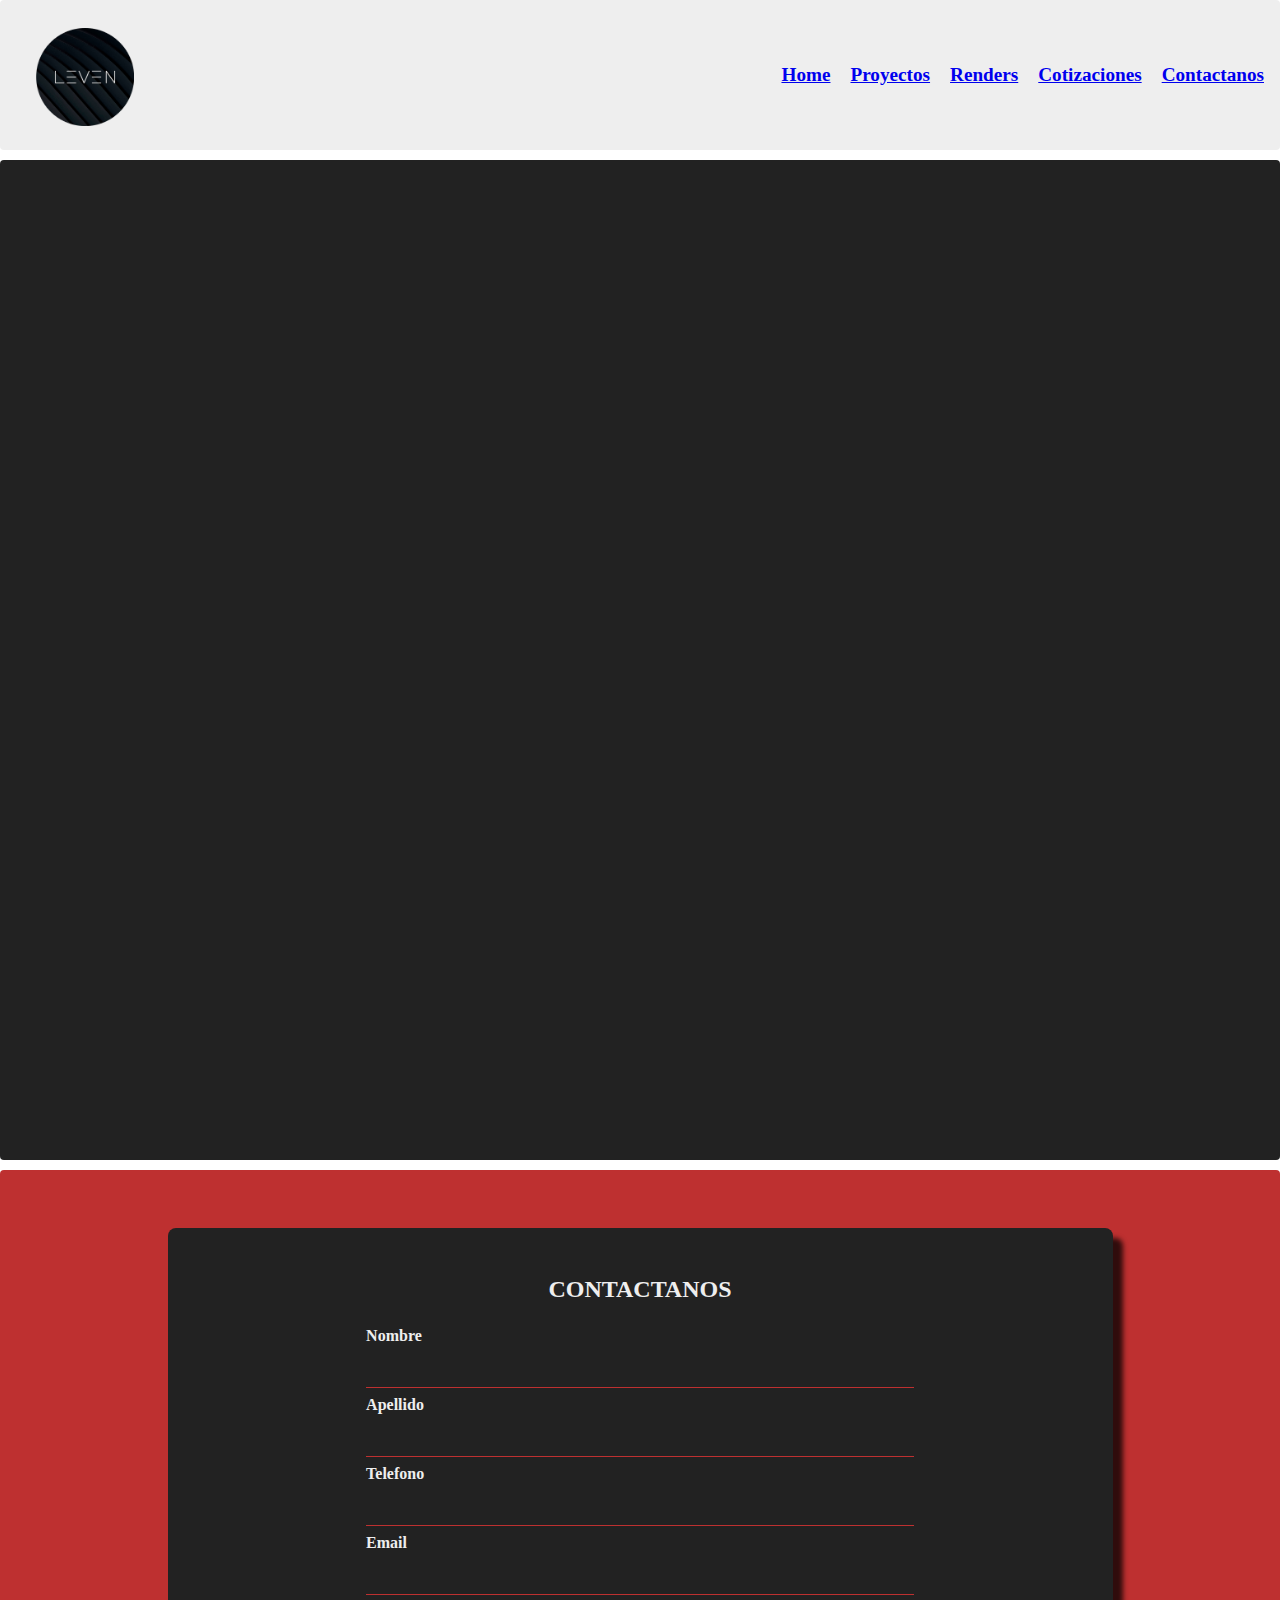
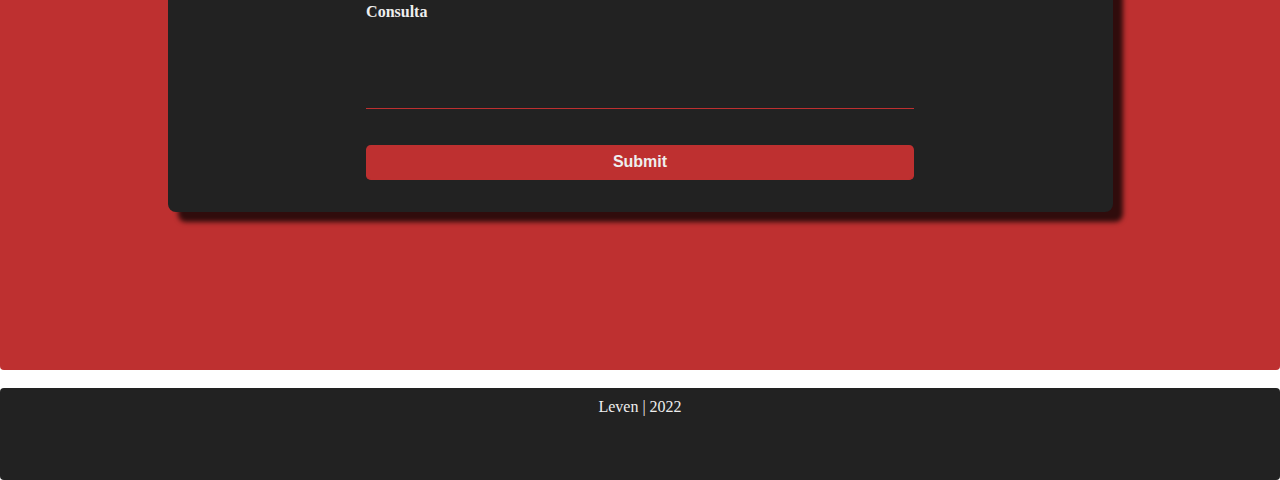
==== contacto.html @ e9b09f8b "Iniciando el repositorio en GIT" ====
<!DOCTYPE html>
<html lang="en">

<head>
    <meta charset="UTF-8">
    <meta http-equiv="X-UA-Compatible" content="IE=edge">
    <meta name="viewport" content="width=device-width, initial-scale=1.0">
    <link rel="stylesheet" href="./estilos/estilos.css">
    <title>Leven</title>
</head>


<body class="Grid-container">
    <header class="header">
        <section class="logo">
            <img class="img" src="./img/WhatsApp-Image-2021-12-13-at-6.41.png" alt="">
        </section>
        <nav class="nav">
            <ul class="nav_ul">
                <li><a href="index.html">Home</a> </li>
                <li><a href="./proyecto.html">Proyectos</a> </li>
                <li><a href="./render.html">Renders</a></li>
                <li><a href="./cotizacion.html">Cotizaciones</a></li>
                <li><a href="./contacto.html">Contactanos</a> </li>
            </ul>

        </nav>
    </header>
    
    <section class="article">
    </section>
    <main class="main">
        <section class="formContainer">
            <h2 class="formContainer__title">CONTACTANOS</h2>
            <form action="#" class="form">
                <label for="nombre" class="form__label">Nombre</label>
                <input type="text" name="nombre" id="nombre" class="form__input">

                <label for="apellido" class="form__label">Apellido</label>
                <input type="text" name="apellido" id="apellido" class="form__input">
                
                <label for="tel" class="form__label">Telefono</label>
                <input type="tel" name="tel" id="tel" class="form__input">

                <label for="mail" class="form__label">Email</label>
                <input type="email" name="mail" id="mail" class="form__input">

                <label for="consulta" class="form__label">Consulta</label>
                <textarea name="consulta" id="consulta" class="form__textarea"></textarea>

                <input type="submit" class="form__input form__input--submit">

        </form>
        </section>
    </main>
    <footer class="footer">
        <a href="https://web.whatsapp.com/" target="_blank"><i class="fab fa-whatsapp"></i></a>
        <p>Leven | 2022</p>
    </footer>
</body>

</html>
---- estilos/estilos.css ----
* {
    box-sizing: border-box;
    margin: 0;
    padding: 0;
}

html {
    height: 100%;
}

body {
    /* fuentes */
    min-height: 100%;
    background-color: white;
}

.Grid-container>* {
    box-shadow: -1px 1px 7px 0px #222222 (0, 0, 0, 0.75);
    border-radius: 4px;
    padding: 10px;
    text-align: center;
}

.header {
    grid-area: header;
    background-color: #EEEEEE;
}

.article {
    grid-area: article;
    background-color:#222222 ;
    height: 100%;
}

.main {
    grid-area: main;
    background-color: #BE3030;
    height: 800px;
}

.footer {
    grid-area: footer;
    background-color: #222222;
}

.Grid-container {
    display: grid;
    gap: 10px;
    grid-template-rows: 150px 1000px 800px 100px;
    grid-template-areas:
        "header header"
        "article article"
        "main main"
        "footer footer";
}

.header {
    text-decoration: none;
    display: grid;
    gap: 5px;
    grid-template-columns: 150px auto;
    grid-template-areas: "logo nav";
}

.nav {
    grid-area: nav;
    background-color: #EEEEEE;
    text-align: end;
    color: #222222;
    text-decoration: none;
    align-items: center;
    justify-content: space-between;
}

.nav_ul {
    text-decoration: none;
    position: absolute;
    top: 3.5rem;
    right: 0;
    right: 0.5rem;
}


.logo {
    grid-area: logo;
    background-color: #EEEEEE;
    margin: 18px;
}
.video {
    width: 1729px;
    height: 95%;

}

.img {
    width: 98px;
    height: 98px;

}

li {
    color: #222222 ;
    text-decoration: none;
    display: inline-block;
    margin: 0.5rem;
    font-size: 1.2rem;
    font-weight: 600;
}

.imagenGrande {
    width: 73%;
    margin: 0.5rem;
    box-shadow: 10px 10px 5px 0px rgba(0, 0, 0, 0.75);
    -webkit-box-shadow: 10px 10px 5px 0px rgba(0, 0, 0, 0.75);
    -moz-box-shadow: 10px 10px 5px 0px rgba(0, 0, 0, 0.75);
}

.formContainer {
    display: grid;
    background-color: #222222;
    width: 75%;
    margin: 3rem auto;
    padding: 1.5rem 1rem;
    border-radius: 0.5rem;
    box-shadow: 10px 10px 5px 0px rgba(0, 0, 0, 0.75);
    -webkit-box-shadow: 10px 10px 5px 0px rgba(0, 0, 0, 0.75);
    -moz-box-shadow: 10px 10px 5px 0px rgba(0, 0, 0, 0.75);
}
.formContainerr{
    display: grid;
    background-color: #BE3030;
    width: 75%;
    margin: 3rem auto;
    padding: 1.5rem 1rem;
    border-radius: 0.5rem;
    box-shadow: 10px 10px 5px 0px rgba(0, 0, 0, 0.75);
    -webkit-box-shadow: 10px 10px 5px 0px rgba(0, 0, 0, 0.75);
    -moz-box-shadow: 10px 10px 5px 0px rgba(0, 0, 0, 0.75);

}

.formContainer__title {
    color: #EEEEEE;
    font-size: 1.5rem;
    text-align: center;
    margin: 1.5rem;
   
}

.form {
    text-align: center;

}
.form__label{
    color: #EEEEEE;
    font-weight: 600;
    text-align: left;
    display: inline-block;
    width: 60%;
}
.form__input, .form__textarea{
    width: 60%;
    margin: 0.5rem;
    padding: 0.5rem;
    background-color: #222222;
    border: none;
    border-bottom: solid 1px #BE3030 ;
    color: #EEEEEE;
    font-size: 1rem;
}
.form__textarea{
    height: 5rem;
    resize: none;
}
.form__input:focus, .form__textarea:focus{
    outline: none;
}
.form__input--submit{
    background-color:#BE3030  ;
    margin-top: 1.5rem;
    border-radius: 0.3rem;
    font-weight: 600;
    cursor: pointer;
}
.form__input--submit:hover{
    background-color:#BE3030  ;
}

.grid {
    display: grid;
    grid-template-columns: repeat(3, 1fr);
    grid-template-rows: repeat(2, 1fr);
    grid-gap: 1.5rem;
    width: 60%;
    margin: 2rem auto;

}

.grid__container__img {
    width: 100%;
}


.footer {
    pad: 1.5rem;
    margin-top: 0.5rem;
    color: #EEEEEE;



}
.titulo2{
    color:#EEEEEE ;
}
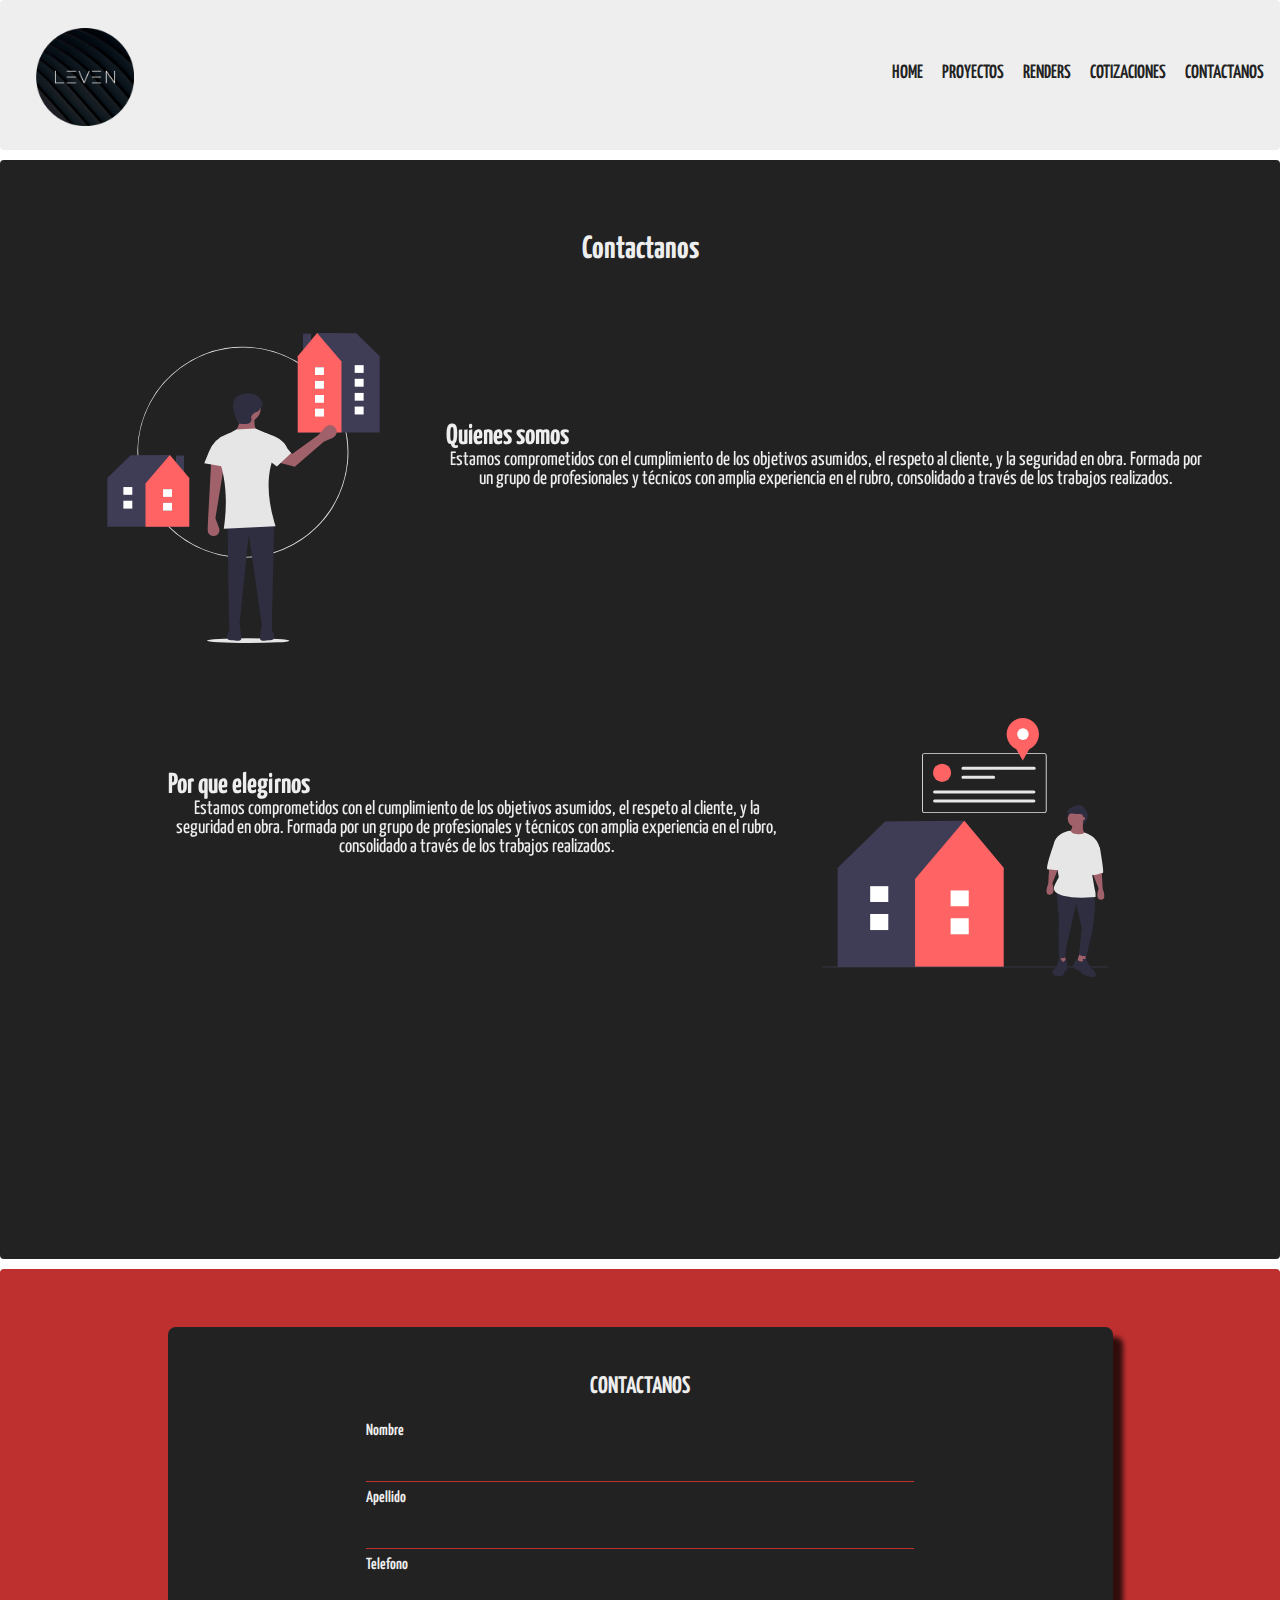
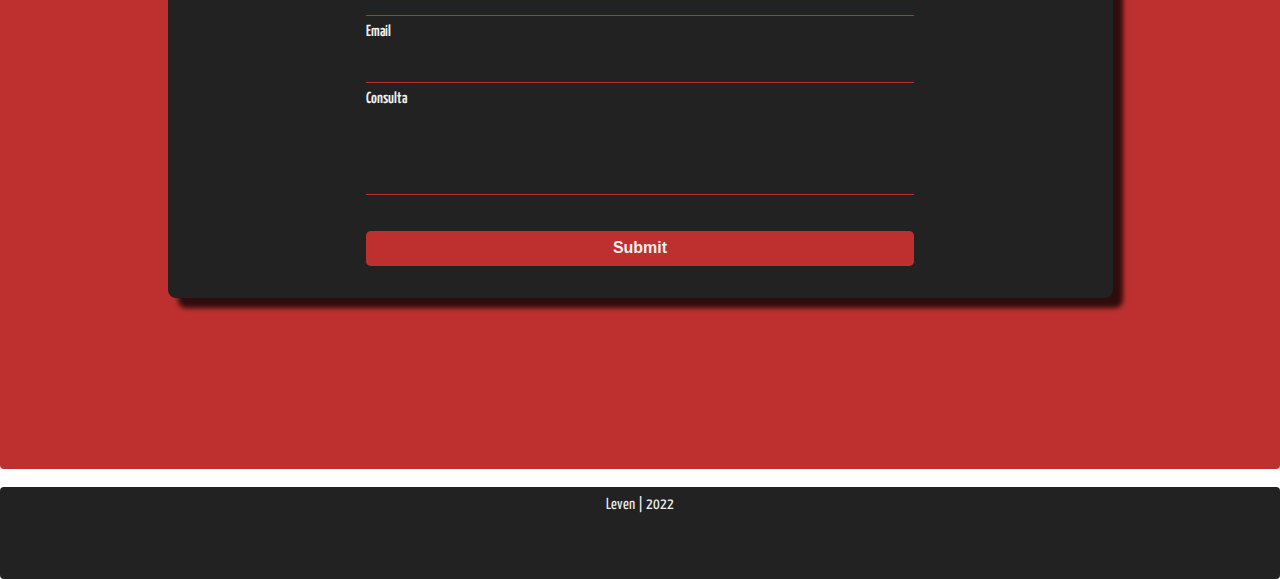
==== commit 02958991: "Iniciando el repositorio en GIT" ====
--- a/contacto.html
+++ b/contacto.html
@@ -6,6 +6,12 @@
     <meta http-equiv="X-UA-Compatible" content="IE=edge">
     <meta name="viewport" content="width=device-width, initial-scale=1.0">
     <link rel="stylesheet" href="./estilos/estilos.css">
+    <link href="https://unpkg.com/aos@2.3.1/dist/aos.css" rel="stylesheet">
+    <link rel="preconnect" href="https://fonts.googleapis.com">
+    <link rel="preconnect" href="https://fonts.gstatic.com" crossorigin>
+    <link
+        href="https://fonts.googleapis.com/css2?family=Comforter&family=Gothic+A1&family=Luxurious+Script&family=Yanone+Kaffeesatz:wght@300;400&display=swap"
+        rel="stylesheet">
     <title>Leven</title>
 </head>
 
@@ -26,9 +32,50 @@
 
         </nav>
     </header>
-    
-    <section class="article">
-    </section>
+    <article class="article">
+        <h2 class="titulo2">Contactanos</h2>
+        <div class="container" data-aos="fade-right">
+            <div>
+                <img src="./img/undraw_select_house_qbag.svg" class="ilustration" alt="Ilustracion equipo de trabajo">
+            </div>
+            <div class="data-container">
+                <h2>Quienes somos</h2>
+                <p>Estamos comprometidos con el cumplimiento de los objetivos asumidos, el respeto al cliente, y la seguridad en obra.
+                    Formada por un grupo de profesionales y técnicos con amplia experiencia en el rubro, consolidado a través de los trabajos realizados.</p>
+            </div>
+        </div>
+
+        <div class="container-reverse" data-aos="fade-left">
+            <div>
+                <img src="./img/undraw_location_review_dmxd.svg" class="ilustration"
+                    alt="Ilustracion equipo de trabajo">
+            </div>
+            <div class="data-container">
+                <h2>Por que elegirnos</h2>
+                <p>Estamos comprometidos con el cumplimiento de los objetivos asumidos, el respeto al cliente, y la seguridad en obra.
+                    Formada por un grupo de profesionales y técnicos con amplia experiencia en el rubro, consolidado a través de los trabajos realizados.</p>
+            </div>
+        </div>
+
+        <div class="container" data-aos="fade-right">
+            <div>
+                <img src="./img/undraw_quite_town_mg2q.svg" class="ilustration" alt="Ilustracion equipo de trabajo">
+            </div>
+            <div class="data-container">
+                <h2>Que ofrecemos</h2>
+                <p>Estamos comprometidos con el cumplimiento de los objetivos asumidos, el respeto al cliente, y la seguridad en obra.
+                    Formada por un grupo de profesionales y técnicos con amplia experiencia en el rubro, consolidado a través de los trabajos realizados.</p>
+            </div>
+        </div>
+
+
+
+
+
+
+    </article>
+
+
     <main class="main">
         <section class="formContainer">
             <h2 class="formContainer__title">CONTACTANOS</h2>
@@ -38,7 +85,7 @@
 
                 <label for="apellido" class="form__label">Apellido</label>
                 <input type="text" name="apellido" id="apellido" class="form__input">
-                
+
                 <label for="tel" class="form__label">Telefono</label>
                 <input type="tel" name="tel" id="tel" class="form__input">
 
@@ -50,13 +97,17 @@
 
                 <input type="submit" class="form__input form__input--submit">
 
-        </form>
+            </form>
         </section>
     </main>
     <footer class="footer">
         <a href="https://web.whatsapp.com/" target="_blank"><i class="fab fa-whatsapp"></i></a>
         <p>Leven | 2022</p>
     </footer>
+    <script src="https://unpkg.com/aos@2.3.1/dist/aos.js"></script>
+    <script>
+        AOS.init();
+    </script>
 </body>
 
 </html>--- a/estilos/estilos.css
+++ b/estilos/estilos.css
@@ -12,6 +12,10 @@
     /* fuentes */
     min-height: 100%;
     background-color: white;
+    font-family: 'Comforter', cursive;
+    font-family: 'Gothic A1', sans-serif;
+    font-family: 'Luxurious Script', cursive;
+    font-family: 'Yanone Kaffeesatz', sans-serif;
 }
 
 .Grid-container>* {
@@ -28,7 +32,7 @@
 
 .article {
     grid-area: article;
-    background-color:#222222 ;
+    background-color: #222222;
     height: 100%;
 }
 
@@ -46,7 +50,7 @@
 .Grid-container {
     display: grid;
     gap: 10px;
-    grid-template-rows: 150px 1000px 800px 100px;
+    grid-template-rows: 150px auto 800px 100px;
     grid-template-areas:
         "header header"
         "article article"
@@ -80,12 +84,44 @@
     right: 0.5rem;
 }
 
+nav ul li a {
+    display: block;
+    color: #222222;
+    text-decoration: none;
+    text-transform: uppercase;
+    position: relative;
+    transition: 0.5s;
+}
+
+nav ul li a:hover {
+    color: #BE3030;
+
+}
+
+nav ul li a::after {
+    content: "";
+    background-color: #BE3030;
+    width: 100%;
+    height: 3px;
+    position: absolute;
+    top: 100%;
+    left: 0;
+    transform: scaleX(0);
+    transform-origin: right;
+    transition: transform 0.5s;
+}
+
+nav ul li a:hover::after {
+    transform-origin: left;
+    transform: scaleX(1);
+}
 
 .logo {
     grid-area: logo;
     background-color: #EEEEEE;
     margin: 18px;
 }
+
 .video {
     width: 1729px;
     height: 95%;
@@ -99,7 +135,7 @@
 }
 
 li {
-    color: #222222 ;
+    color: #222222;
     text-decoration: none;
     display: inline-block;
     margin: 0.5rem;
@@ -126,7 +162,8 @@
     -webkit-box-shadow: 10px 10px 5px 0px rgba(0, 0, 0, 0.75);
     -moz-box-shadow: 10px 10px 5px 0px rgba(0, 0, 0, 0.75);
 }
-.formContainerr{
+
+.formContainerr {
     display: grid;
     background-color: #BE3030;
     width: 75%;
@@ -144,46 +181,54 @@
     font-size: 1.5rem;
     text-align: center;
     margin: 1.5rem;
-   
+
 }
 
 .form {
     text-align: center;
 
 }
-.form__label{
+
+.form__label {
     color: #EEEEEE;
     font-weight: 600;
     text-align: left;
     display: inline-block;
     width: 60%;
 }
-.form__input, .form__textarea{
+
+.form__input,
+.form__textarea {
     width: 60%;
     margin: 0.5rem;
     padding: 0.5rem;
     background-color: #222222;
     border: none;
-    border-bottom: solid 1px #BE3030 ;
+    border-bottom: solid 1px #BE3030;
     color: #EEEEEE;
     font-size: 1rem;
 }
-.form__textarea{
+
+.form__textarea {
     height: 5rem;
     resize: none;
 }
-.form__input:focus, .form__textarea:focus{
+
+.form__input:focus,
+.form__textarea:focus {
     outline: none;
 }
-.form__input--submit{
-    background-color:#BE3030  ;
+
+.form__input--submit {
+    background-color: #BE3030;
     margin-top: 1.5rem;
     border-radius: 0.3rem;
     font-weight: 600;
     cursor: pointer;
 }
-.form__input--submit:hover{
-    background-color:#BE3030  ;
+
+.form__input--submit:hover {
+    background-color: #BE3030;
 }
 
 .grid {
@@ -209,7 +254,46 @@
 
 
 }
-.titulo2{
-    color:#EEEEEE ;
-}
-
+
+.titulo2 {
+    color: #EEEEEE;
+    margin-top: 5%;
+  font-size: 2rem;
+}
+
+.overlay__title {
+    color: #EEEEEE;
+}
+
+.overlay__description {
+    color: #EEEEEE;
+}
+
+.container {
+    display: flex;
+    width: 90%;
+    margin: auto;
+}
+
+.container-reverse {
+    display: flex;
+    flex-direction: row-reverse;
+    width: 80%;
+    margin: auto;
+}
+
+.ilustration {
+    width: 80%;
+    margin-top: 20%;
+}
+
+.data-container {
+    color: #EEEEEE;
+    display: flex;
+    flex-direction: column;
+    margin-left: 2rem;
+    flex-wrap: nowrap;
+    justify-content: center;
+    align-content: center;
+    align-items: flex-start;
+font-size: 1.2rem;}
